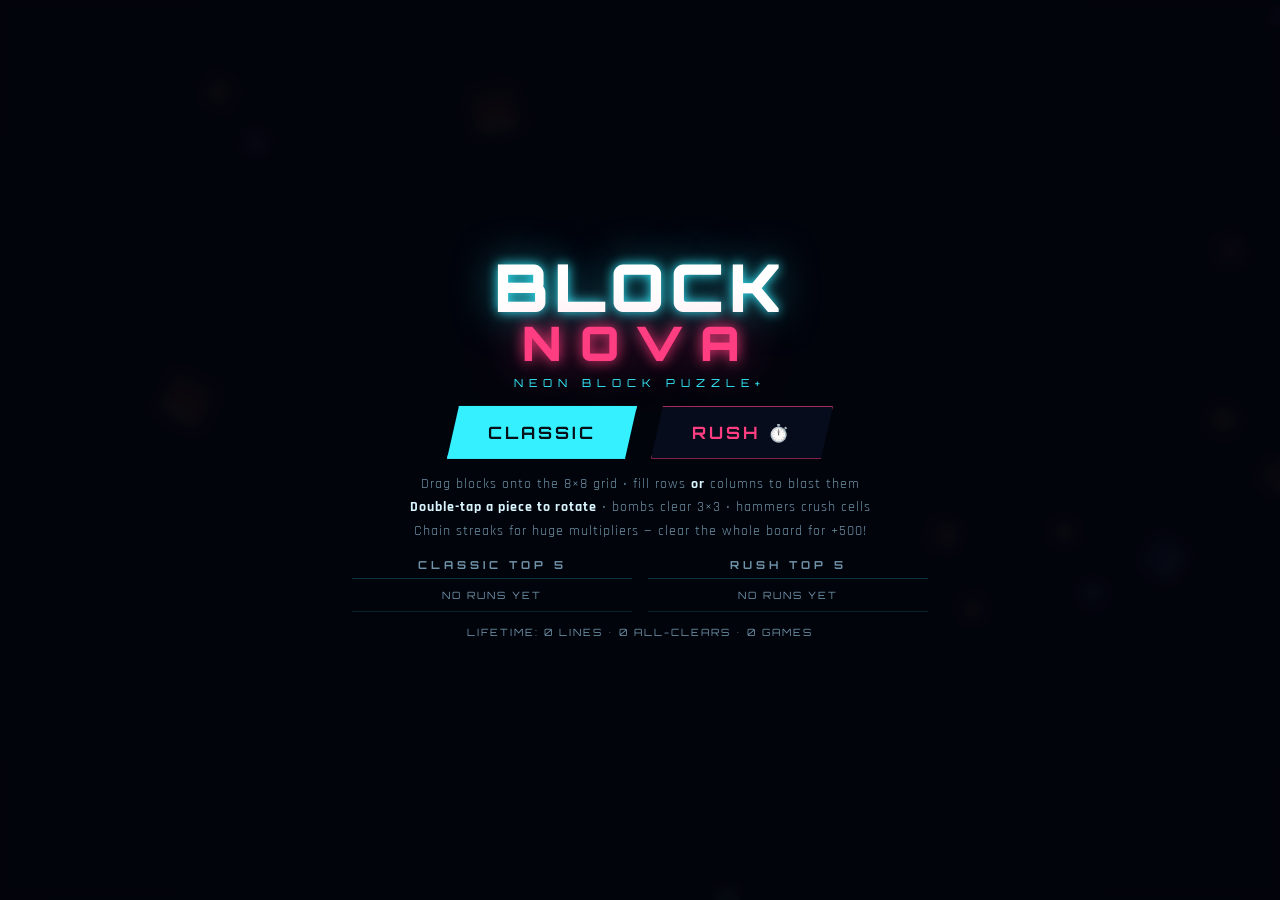
==== block-nova/index.html @ ba83cbbb "BLOCK NOVA: new block-puzzle game in its own folder - 8x8 drag-and-place block puzzle (Block Blast s" ====
<!DOCTYPE html>
<html lang="en">
<head>
<meta charset="utf-8">
<meta name="viewport" content="width=device-width, initial-scale=1, maximum-scale=1, user-scalable=no, viewport-fit=cover">
<title>BLOCK NOVA — Neon Block Puzzle</title>
<meta name="description" content="Drag neon blocks, blast rows and columns, chain combos, unleash bombs and hammers. A block puzzle with more power.">
<meta name="theme-color" content="#04060f">
<link rel="icon" href="data:image/svg+xml,%3Csvg xmlns='http://www.w3.org/2000/svg' viewBox='0 0 32 32'%3E%3Crect x='4' y='4' width='11' height='11' rx='2' fill='%2335f0ff'/%3E%3Crect x='17' y='4' width='11' height='11' rx='2' fill='%23ff3d81'/%3E%3Crect x='4' y='17' width='11' height='11' rx='2' fill='%23ffb84d'/%3E%3Crect x='17' y='17' width='11' height='11' rx='2' fill='%2358ff9b'/%3E%3C/svg%3E">
<link rel="preconnect" href="https://fonts.googleapis.com">
<link rel="preconnect" href="https://fonts.gstatic.com" crossorigin>
<link href="https://fonts.googleapis.com/css2?family=Orbitron:wght@500;700;900&family=Rajdhani:wght@500;600;700&display=swap" rel="stylesheet">
<link rel="stylesheet" href="css/style.css">
</head>
<body>
<div id="app">
  <canvas id="game"></canvas>

  <!-- ======================= IN-GAME HUD ======================= -->
  <div id="hud" class="hidden">
    <div class="hud-left">
      <div id="bn-score-label">SCORE</div>
      <div id="bn-score">0</div>
      <div id="bn-best">BEST 0</div>
    </div>
    <div class="hud-mid">
      <div id="mode-label">CLASSIC</div>
      <div id="rush-timer" class="hidden"><i id="rush-fill"></i><b id="rush-secs">2:00</b></div>
    </div>
    <div class="hud-right">
      <div id="bn-streak" class="hidden"><span id="streak-x">x2</span><em>STREAK</em></div>
    </div>
    <div class="hud-buttons">
      <button id="bn-mute" class="icon-btn" aria-label="Sound">&#9834;</button>
      <button id="bn-pause" class="icon-btn" aria-label="Pause">&#10074;&#10074;</button>
    </div>
    <div id="powerbar">
      <button id="pw-rotate" class="pw" aria-label="Rotate piece"><span class="ic">&#x21BB;</span><b id="pw-rot-n">3</b><i class="cd" id="cd-rotate"></i></button>
      <button id="pw-bomb" class="pw" aria-label="Bomb"><span class="ic">&#xD83D;&#xDCA5;</span><b id="pw-bomb-n">1</b><i class="cd" id="cd-bomb"></i></button>
      <button id="pw-hammer" class="pw" aria-label="Hammer"><span class="ic">&#xD83D;&#xDD28;</span><b id="pw-ham-n">1</b><i class="cd" id="cd-hammer"></i></button>
    </div>
  </div>

  <div id="bn-banner"></div>
  <div id="vignette"></div>

  <!-- ======================= START SCREEN ======================= -->
  <div id="bn-start" class="screen visible">
    <div class="screen-inner">
      <div class="logo-wrap">
        <h1 class="logo bn-logo">BLOCK<span>NOVA</span></h1>
        <p class="tagline">NEON BLOCK PUZZLE+</p>
      </div>
      <div class="mode-row">
        <button id="btn-classic" class="btn primary big">CLASSIC</button>
        <button id="btn-rush" class="btn big rush-btn">RUSH &#9201;&#xFE0F;</button>
      </div>
      <p class="hint">Drag blocks onto the 8&times;8 grid &bull; fill rows <b>or</b> columns to blast them<br>
      <b>Double-tap a piece to rotate</b> &bull; bombs clear 3&times;3 &bull; hammers crush cells<br>
      Chain streaks for huge multipliers &mdash; clear the whole board for +500!</p>
      <div class="hs-cols">
        <div class="hs-block">
          <h2>CLASSIC TOP 5</h2>
          <div id="hs-classic" class="hs-table"></div>
        </div>
        <div class="hs-block">
          <h2>RUSH TOP 5</h2>
          <div id="hs-rush" class="hs-table"></div>
        </div>
      </div>
      <div id="bn-stats" class="lifetime"></div>
    </div>
  </div>

  <!-- ======================= PAUSE ======================= -->
  <div id="bn-pause" class="screen">
    <div class="screen-inner">
      <h1 class="title-sm">PAUSED</h1>
      <button id="bn-resume" class="btn primary big">RESUME</button>
      <button id="bn-restart" class="btn">RESTART</button>
      <button id="bn-quit" class="btn">QUIT TO MENU</button>
    </div>
  </div>

  <!-- ======================= GAME OVER ======================= -->
  <div id="bn-over" class="screen">
    <div class="screen-inner">
      <h1 class="title-sm wrecked" id="over-title">NO MOVES LEFT</h1>
      <div id="bn-new-best" class="new-best hidden">&#9733; NEW PERSONAL BEST &#9733;</div>
      <div class="stats-grid">
        <div class="stat main"><label>SCORE</label><b id="ov-score">0</b></div>
        <div class="stat"><label>LINES</label><b id="ov-lines">0</b></div>
        <div class="stat"><label>MAX STREAK</label><b id="ov-streak">x1</b></div>
        <div class="stat"><label>BEST</label><b id="ov-best">0</b></div>
      </div>
      <div class="hs-block">
        <h2 id="ov-hs-title">TOP 5</h2>
        <div id="ov-hs" class="hs-table"></div>
      </div>
      <button id="bn-again" class="btn primary big">PLAY AGAIN</button>
      <button id="bn-menu" class="btn">MENU</button>
      <p class="hint">R = instant restart</p>
    </div>
  </div>
</div>

<noscript><p style="color:#fff;font-family:sans-serif;padding:2em">This game requires JavaScript.</p></noscript>
<script src="js/core.js"></script>
<script src="js/audio.js"></script>
<script src="js/fx.js"></script>
<script src="js/pieces.js"></script>
<script src="js/game.js"></script>
</body>
</html>
---- block-nova/css/style.css ----
/* ============================================================
   BLOCK NOVA — style (matches NEON WRECKAGE brand)
   ============================================================ */
:root {
  --cyan: #35f0ff;
  --pink: #ff3d81;
  --amber: #ffb84d;
  --violet: #b06cff;
  --ink: #04060f;
  --text: #d9f6ff;
  --dim: #6f93a8;
  --hud-font: 'Orbitron', 'Segoe UI', sans-serif;
  --body-font: 'Rajdhani', 'Segoe UI', sans-serif;
}

* { margin: 0; padding: 0; box-sizing: border-box; }

html, body { height: 100%; overflow: hidden; background: var(--ink); overscroll-behavior: none; }

body {
  font-family: var(--body-font);
  color: var(--text);
  -webkit-user-select: none; user-select: none;
  -webkit-tap-highlight-color: transparent;
  touch-action: none;
}

#app { position: fixed; inset: 0; }
canvas#game { position: absolute; inset: 0; width: 100%; height: 100%; display: block; background: var(--ink); }
.hidden { display: none !important; }

#vignette {
  position: absolute; inset: 0; pointer-events: none; z-index: 5;
  background: radial-gradient(ellipse at center, transparent 55%, rgba(2, 4, 10, 0.55) 100%);
}

/* ---------------- HUD ---------------- */
#hud {
  position: absolute; inset: 0; pointer-events: none; z-index: 10;
  font-family: var(--hud-font);
  padding-top: env(safe-area-inset-top);
}
.hud-left { position: absolute; left: calc(14px + env(safe-area-inset-left)); top: calc(10px + env(safe-area-inset-top)); }
#bn-score-label { font-size: 9px; letter-spacing: 3px; color: var(--dim); }
#bn-score { font-size: 30px; font-weight: 900; color: #fff; text-shadow: 0 0 16px rgba(53,240,255,0.75); line-height: 1.05; }
#bn-score.pop { animation: scorePop 0.22s ease-out; }
@keyframes scorePop { 35% { transform: scale(1.16); color: var(--cyan); } }
#bn-best { font-size: 11px; letter-spacing: 2px; color: var(--amber); font-weight: 700; }

.hud-mid { position: absolute; left: 50%; top: calc(10px + env(safe-area-inset-top)); transform: translateX(-50%); text-align: center; }
#mode-label { font-size: 12px; font-weight: 700; letter-spacing: 4px; color: var(--cyan); text-shadow: 0 0 10px rgba(53,240,255,0.6); }
#rush-timer {
  position: relative; width: 130px; height: 14px; margin: 5px auto 0;
  border: 1px solid rgba(255,61,129,0.6); background: rgba(20,6,12,0.75);
  clip-path: polygon(5px 0, 100% 0, calc(100% - 5px) 100%, 0 100%);
}
#rush-fill { display: block; height: 100%; transform-origin: left center; background: linear-gradient(90deg,#c9173f,#ff5470); box-shadow: 0 0 10px rgba(255,60,90,0.7); }
#rush-secs { position: absolute; inset: 0; text-align: center; font-size: 10px; line-height: 13px; color: #fff; letter-spacing: 1px; }

.hud-right { position: absolute; right: calc(108px + env(safe-area-inset-right)); top: calc(12px + env(safe-area-inset-top)); text-align: right; }
#bn-streak { margin-top: 14px; }
#streak-x { font-size: 22px; font-weight: 900; color: var(--amber); text-shadow: 0 0 14px rgba(255,184,77,0.9); }
#streak-x.pop { animation: scorePop 0.2s ease-out; }
#bn-streak em { font-style: normal; display: block; font-size: 8px; letter-spacing: 3px; color: var(--dim); }

.hud-buttons { position: absolute; right: calc(10px + env(safe-area-inset-right)); top: calc(8px + env(safe-area-inset-top)); display: flex; gap: 8px; pointer-events: auto; }
.icon-btn {
  width: 38px; height: 38px; cursor: pointer;
  background: rgba(8, 14, 30, 0.7); color: var(--cyan);
  border: 1px solid rgba(53, 240, 255, 0.45);
  font-family: var(--hud-font); font-size: 13px; font-weight: 700;
  touch-action: manipulation;
}
.icon-btn:hover { background: rgba(53, 240, 255, 0.15); }
.icon-btn:active { transform: scale(0.92); }
#bn-mute.off { color: var(--dim); border-color: rgba(120,140,160,0.35); text-decoration: line-through; }

/* power bar */
#powerbar {
  position: absolute; left: 50%; transform: translateX(-50%);
  bottom: calc(14px + env(safe-area-inset-bottom));
  display: flex; gap: 12px; pointer-events: auto;
}
.pw {
  position: relative; width: 62px; height: 62px; cursor: pointer;
  display: flex; flex-direction: column; align-items: center; justify-content: center; gap: 1px;
  background: rgba(10, 18, 36, 0.85); color: var(--text);
  border: 1px solid rgba(53, 240, 255, 0.5);
  clip-path: polygon(10px 0, 100% 0, calc(100% - 10px) 100%, 0 100%);
  touch-action: manipulation;
}
.pw .ic { font-size: 22px; line-height: 1; }
.pw b { font-size: 11px; font-weight: 700; color: var(--amber); font-family: var(--hud-font); }
.pw:active { transform: scale(0.93); }
.pw.armed { border-color: var(--amber); box-shadow: 0 0 16px rgba(255,184,77,0.55); background: rgba(40, 26, 6, 0.9); }
.pw.empty { opacity: 0.35; }
.pw .cd { position: absolute; left: 0; bottom: 0; height: 3px; width: 100%; background: var(--cyan); transform-origin: left center; box-shadow: 0 0 6px var(--cyan); }

/* banner */
#bn-banner {
  position: absolute; left: 50%; top: 30%; transform: translate(-50%, 0);
  z-index: 11; pointer-events: none; opacity: 0;
  font-family: var(--hud-font); font-weight: 900; font-size: 40px; letter-spacing: 8px;
  color: #fff; text-shadow: 0 0 18px var(--cyan), 0 0 60px rgba(53,240,255,0.6);
  white-space: nowrap;
}
#bn-banner.show { animation: bannerIn 1.4s cubic-bezier(0.16, 1, 0.3, 1) forwards; }
@keyframes bannerIn {
  0% { opacity: 0; transform: translate(-50%, 0) scale(1.8); }
  16% { opacity: 1; transform: translate(-50%, 0) scale(1); }
  75% { opacity: 1; }
  100% { opacity: 0; transform: translate(-50%, -24px); }
}

/* ---------------- screens ---------------- */
.screen {
  position: absolute; inset: 0; z-index: 20;
  display: flex; align-items: center; justify-content: center;
  background: rgba(3, 5, 12, 0.78);
  backdrop-filter: blur(6px); -webkit-backdrop-filter: blur(6px);
  opacity: 0; visibility: hidden; pointer-events: none;
  transition: opacity 0.25s ease;
  overflow-y: auto;
}
.screen.visible { opacity: 1; visibility: visible; pointer-events: auto; }
.screen-inner {
  display: flex; flex-direction: column; align-items: center; gap: 14px;
  padding: 28px 20px 36px; max-width: 620px; width: 100%; text-align: center; margin: auto;
}

.logo-wrap { margin-bottom: 2px; }
.bn-logo {
  font-family: var(--hud-font); font-weight: 900; font-size: clamp(40px, 9vw, 66px);
  line-height: 1; letter-spacing: 5px; color: #fff;
  text-shadow: 0 0 12px var(--cyan), 0 0 42px rgba(53,240,255,0.5);
}
.bn-logo span { display: block; font-size: 0.72em; letter-spacing: 18px; color: var(--pink); text-shadow: 0 0 14px var(--pink), 0 0 50px rgba(255,61,129,0.6); }
.tagline { margin-top: 8px; font-family: var(--hud-font); font-size: 11px; letter-spacing: 6px; color: var(--cyan); }
.title-sm {
  font-family: var(--hud-font); font-weight: 900; font-size: clamp(30px, 7vw, 46px);
  letter-spacing: 7px; color: #fff; text-shadow: 0 0 16px var(--cyan), 0 0 50px rgba(53,240,255,0.5);
}
.title-sm.wrecked { text-shadow: 0 0 16px var(--pink), 0 0 55px rgba(255,61,129,0.65); }

.btn {
  font-family: var(--hud-font); font-weight: 700; font-size: 14px; letter-spacing: 3px;
  color: var(--cyan); background: rgba(10, 20, 40, 0.55);
  border: 1px solid rgba(53, 240, 255, 0.55);
  padding: 12px 28px; cursor: pointer;
  clip-path: polygon(12px 0, 100% 0, calc(100% - 12px) 100%, 0 100%);
  transition: background 0.15s, box-shadow 0.15s, transform 0.08s;
  touch-action: manipulation;
}
.btn:hover { background: rgba(53, 240, 255, 0.16); box-shadow: 0 0 18px rgba(53,240,255,0.45); }
.btn:active { transform: scale(0.96); }
.btn.primary { color: #061018; background: var(--cyan); border-color: var(--cyan); box-shadow: 0 0 26px rgba(53,240,255,0.55); }
.btn.primary:hover { background: #7ff7ff; }
.btn.big { font-size: 17px; padding: 15px 40px; }
.rush-btn { color: var(--pink); border-color: rgba(255, 61, 129, 0.65); }
.rush-btn:hover { background: rgba(255, 61, 129, 0.14); box-shadow: 0 0 18px rgba(255,61,129,0.4); }

.mode-row { display: flex; gap: 14px; flex-wrap: wrap; justify-content: center; }

.hint { font-size: 13.5px; letter-spacing: 1px; color: var(--dim); line-height: 1.75; max-width: 480px; }
.hint b { color: var(--text); font-weight: 700; }

.stats-grid { display: flex; flex-wrap: wrap; justify-content: center; gap: 10px; }
.stat { min-width: 84px; padding: 8px 14px; border: 1px solid rgba(53, 240, 255, 0.25); background: rgba(8, 16, 32, 0.7); clip-path: polygon(8px 0, 100% 0, calc(100% - 8px) 100%, 0 100%); }
.stat label { display: block; font-family: var(--hud-font); font-size: 9px; letter-spacing: 2px; color: var(--dim); }
.stat b { font-family: var(--hud-font); font-size: 22px; font-weight: 700; color: #fff; }
.stat.main { border-color: rgba(255, 184, 77, 0.6); }
.stat.main b { font-size: 32px; color: var(--amber); text-shadow: 0 0 16px rgba(255,184,77,0.7); }

.new-best {
  font-family: var(--hud-font); font-weight: 700; letter-spacing: 4px; font-size: 14px;
  color: var(--amber); text-shadow: 0 0 14px rgba(255,184,77,0.8);
  animation: bestBlink 0.9s ease-in-out infinite;
}
@keyframes bestBlink { 50% { opacity: 0.45; } }

.hs-cols { display: flex; gap: 16px; flex-wrap: wrap; justify-content: center; width: 100%; }
.hs-block { flex: 1 1 220px; max-width: 280px; }
.hs-block h2 { font-family: var(--hud-font); font-size: 11px; letter-spacing: 4px; color: var(--dim); margin-bottom: 6px; font-weight: 700; }
.hs-table { border-top: 1px solid rgba(53,240,255,0.2); }
.hs-row { display: flex; align-items: center; gap: 10px; padding: 4px 8px; border-bottom: 1px solid rgba(53,240,255,0.12); font-family: var(--hud-font); font-size: 12px; }
.hs-row .rank { width: 20px; color: var(--dim); font-weight: 700; }
.hs-row .score { flex: 1; text-align: left; font-weight: 700; color: var(--cyan); }
.hs-row .sub { font-size: 9px; color: var(--dim); }
.hs-row.first .rank { color: var(--amber); }
.hs-row.empty { justify-content: center; color: var(--dim); letter-spacing: 2px; padding: 10px; font-size: 10px; }
.lifetime { font-family: var(--hud-font); font-size: 10px; letter-spacing: 2px; color: var(--dim); }

@media (max-width: 760px) {
  #bn-score { font-size: 23px; }
  #bn-banner { font-size: 26px; letter-spacing: 5px; }
  .pw { width: 56px; height: 56px; }
  .hint { font-size: 12px; }
  .stat b { font-size: 17px; } .stat.main b { font-size: 25px; }
  .hud-right { right: calc(100px + env(safe-area-inset-right)); }
}
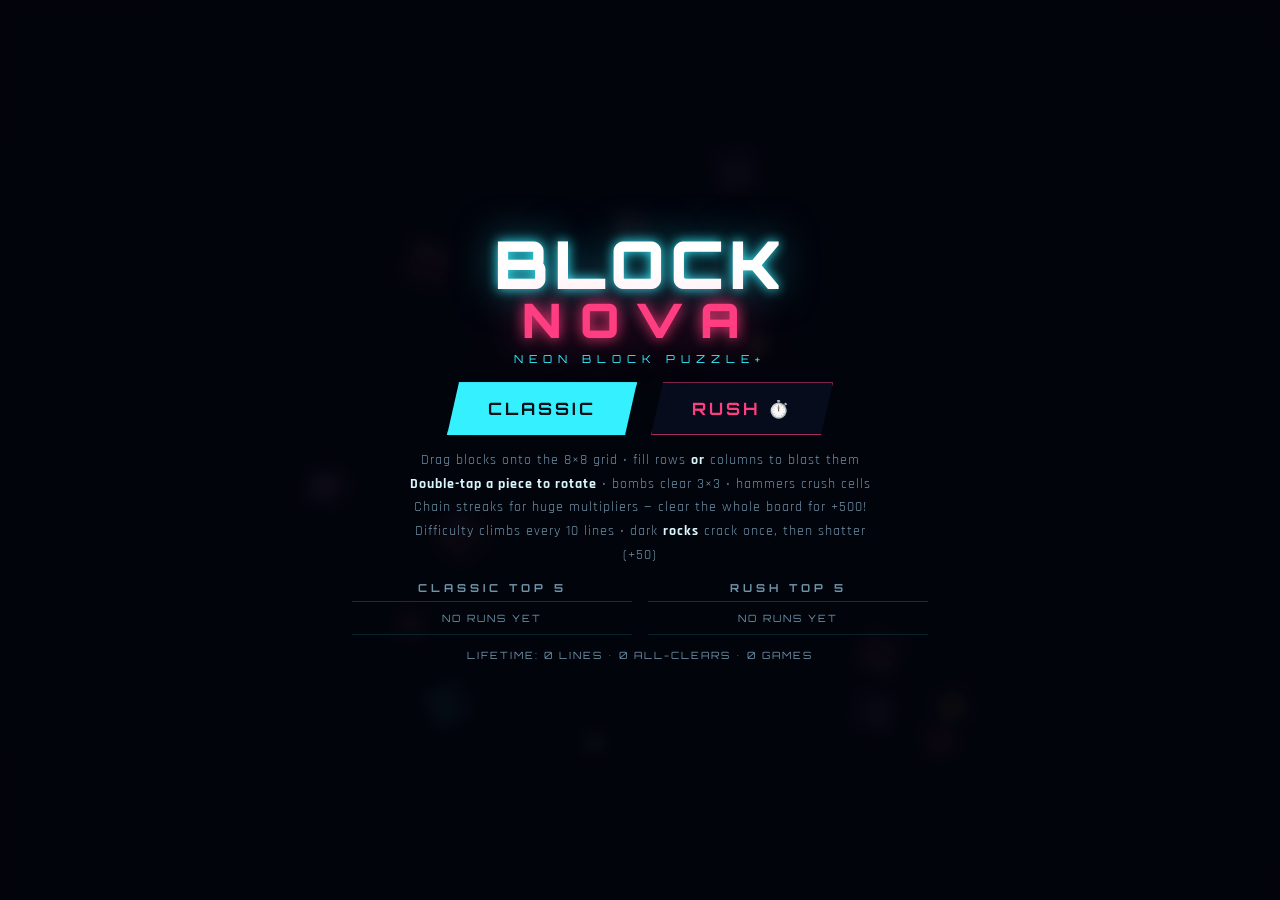
==== commit 56efc3c4: "BLOCK NOVA v2: progressive difficulty, rock cells, dedicated Android APK - Difficulty tiers (LV1-5, " ====
--- a/block-nova/index.html
+++ b/block-nova/index.html
@@ -57,7 +57,8 @@
       </div>
       <p class="hint">Drag blocks onto the 8&times;8 grid &bull; fill rows <b>or</b> columns to blast them<br>
       <b>Double-tap a piece to rotate</b> &bull; bombs clear 3&times;3 &bull; hammers crush cells<br>
-      Chain streaks for huge multipliers &mdash; clear the whole board for +500!</p>
+      Chain streaks for huge multipliers &mdash; clear the whole board for +500!<br>
+      Difficulty climbs every 10 lines &bull; dark <b>rocks</b> crack once, then shatter (+50)</p>
       <div class="hs-cols">
         <div class="hs-block">
           <h2>CLASSIC TOP 5</h2>
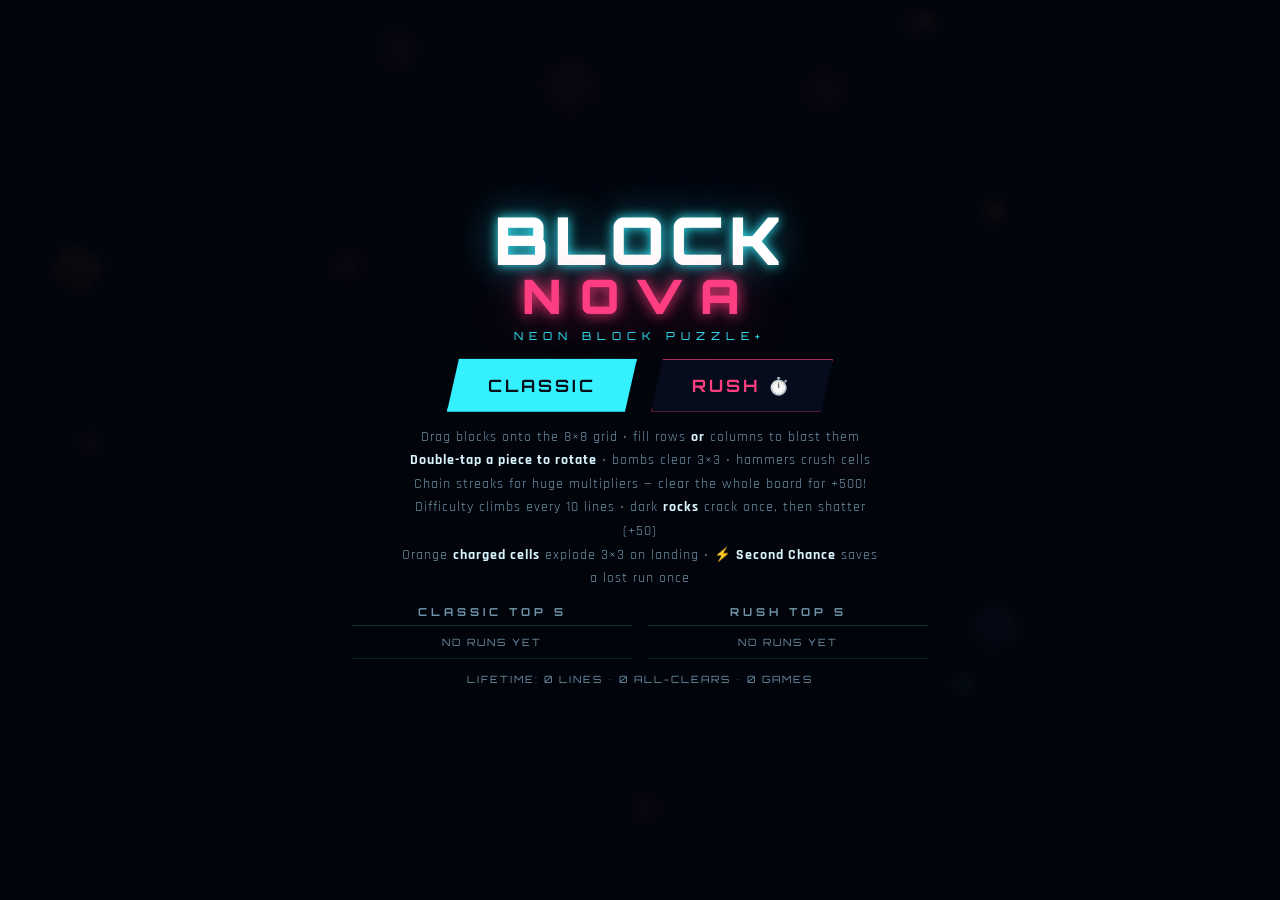
==== commit 2f277c83: "BLOCK NOVA v3: second chance, charged pieces, hint system - Second Chance: one revive per run offere" ====
--- a/block-nova/index.html
+++ b/block-nova/index.html
@@ -35,6 +35,7 @@
       <button id="bn-pause" class="icon-btn" aria-label="Pause">&#10074;&#10074;</button>
     </div>
     <div id="powerbar">
+      <button id="bn-hint" class="pw" aria-label="Hint"><span class="ic">&#128161;</span><b>FREE</b><i class="cd" id="cd-hint"></i></button>
       <button id="pw-rotate" class="pw" aria-label="Rotate piece"><span class="ic">&#x21BB;</span><b id="pw-rot-n">3</b><i class="cd" id="cd-rotate"></i></button>
       <button id="pw-bomb" class="pw" aria-label="Bomb"><span class="ic">&#xD83D;&#xDCA5;</span><b id="pw-bomb-n">1</b><i class="cd" id="cd-bomb"></i></button>
       <button id="pw-hammer" class="pw" aria-label="Hammer"><span class="ic">&#xD83D;&#xDD28;</span><b id="pw-ham-n">1</b><i class="cd" id="cd-hammer"></i></button>
@@ -58,7 +59,8 @@
       <p class="hint">Drag blocks onto the 8&times;8 grid &bull; fill rows <b>or</b> columns to blast them<br>
       <b>Double-tap a piece to rotate</b> &bull; bombs clear 3&times;3 &bull; hammers crush cells<br>
       Chain streaks for huge multipliers &mdash; clear the whole board for +500!<br>
-      Difficulty climbs every 10 lines &bull; dark <b>rocks</b> crack once, then shatter (+50)</p>
+      Difficulty climbs every 10 lines &bull; dark <b>rocks</b> crack once, then shatter (+50)<br>
+      Orange <b>charged cells</b> explode 3&times;3 on landing &bull; <b>&#9889; Second Chance</b> saves a lost run once</p>
       <div class="hs-cols">
         <div class="hs-block">
           <h2>CLASSIC TOP 5</h2>
@@ -88,6 +90,7 @@
     <div class="screen-inner">
       <h1 class="title-sm wrecked" id="over-title">NO MOVES LEFT</h1>
       <div id="bn-new-best" class="new-best hidden">&#9733; NEW PERSONAL BEST &#9733;</div>
+      <button id="bn-revive" class="btn big revive-btn hidden">&#9889; SECOND CHANCE &mdash; CLEAR BOTTOM &amp; CONTINUE</button>
       <div class="stats-grid">
         <div class="stat main"><label>SCORE</label><b id="ov-score">0</b></div>
         <div class="stat"><label>LINES</label><b id="ov-lines">0</b></div>
--- a/block-nova/css/style.css
+++ b/block-nova/css/style.css
@@ -156,6 +156,12 @@
 .btn.primary { color: #061018; background: var(--cyan); border-color: var(--cyan); box-shadow: 0 0 26px rgba(53,240,255,0.55); }
 .btn.primary:hover { background: #7ff7ff; }
 .btn.big { font-size: 17px; padding: 15px 40px; }
+.revive-btn {
+  color: #1a1206; background: var(--amber); border-color: var(--amber);
+  box-shadow: 0 0 26px rgba(255, 184, 77, 0.55);
+  font-size: 13px; padding: 12px 22px;
+}
+.revive-btn:hover { background: #ffd27a; box-shadow: 0 0 34px rgba(255, 184, 77, 0.8); }
 .rush-btn { color: var(--pink); border-color: rgba(255, 61, 129, 0.65); }
 .rush-btn:hover { background: rgba(255, 61, 129, 0.14); box-shadow: 0 0 18px rgba(255,61,129,0.4); }
 
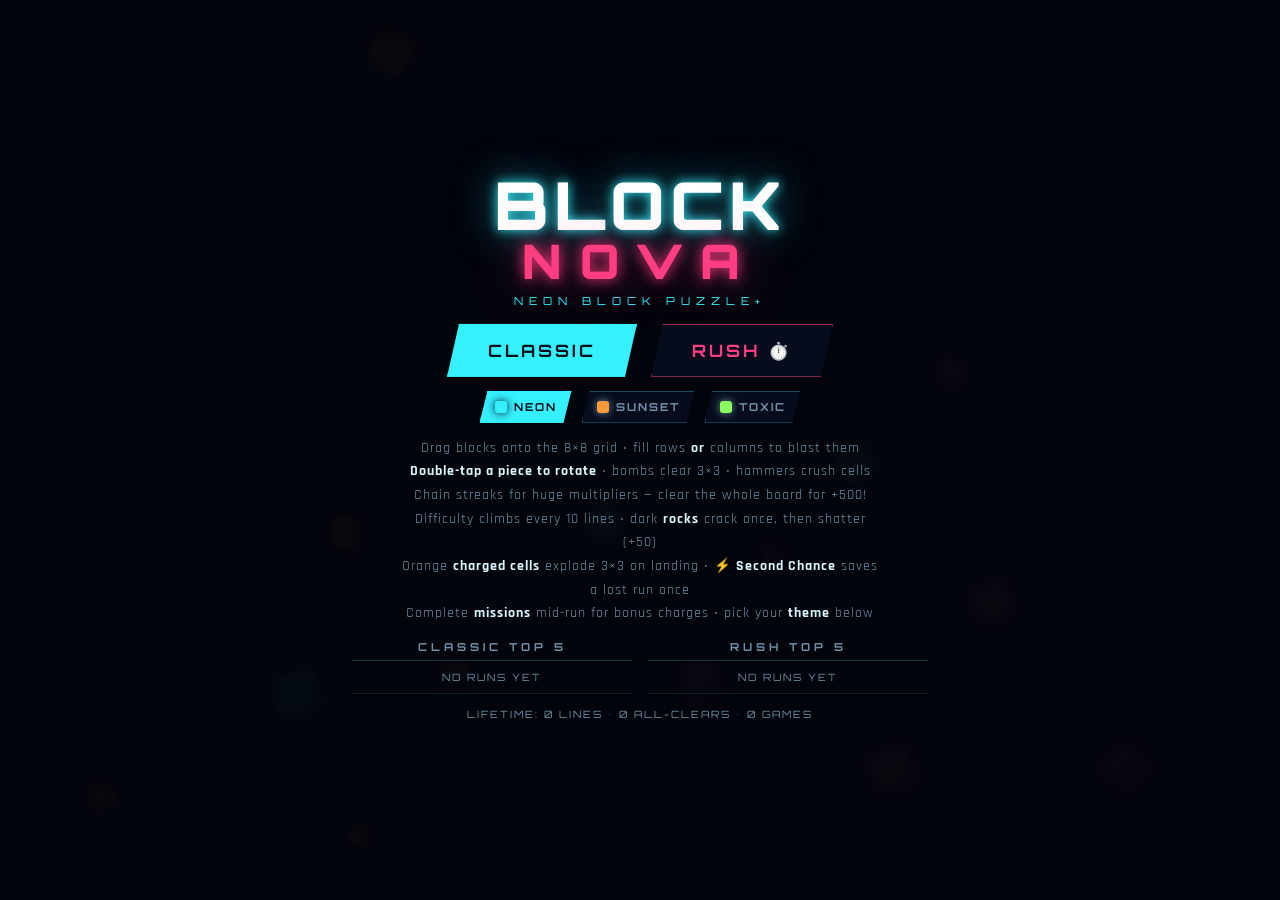
==== commit 9f6d8953: "BLOCK NOVA v4: in-run missions + color themes - Missions: 3 objectives per run from a 7-def pool (li" ====
--- a/block-nova/index.html
+++ b/block-nova/index.html
@@ -34,6 +34,11 @@
       <button id="bn-mute" class="icon-btn" aria-label="Sound">&#9834;</button>
       <button id="bn-pause" class="icon-btn" aria-label="Pause">&#10074;&#10074;</button>
     </div>
+    <div id="mission-bar" class="hidden">
+      <span class="mchip" id="mchip-0"></span>
+      <span class="mchip" id="mchip-1"></span>
+      <span class="mchip" id="mchip-2"></span>
+    </div>
     <div id="powerbar">
       <button id="bn-hint" class="pw" aria-label="Hint"><span class="ic">&#128161;</span><b>FREE</b><i class="cd" id="cd-hint"></i></button>
       <button id="pw-rotate" class="pw" aria-label="Rotate piece"><span class="ic">&#x21BB;</span><b id="pw-rot-n">3</b><i class="cd" id="cd-rotate"></i></button>
@@ -56,11 +61,17 @@
         <button id="btn-classic" class="btn primary big">CLASSIC</button>
         <button id="btn-rush" class="btn big rush-btn">RUSH &#9201;&#xFE0F;</button>
       </div>
+      <div class="theme-row">
+        <button class="theme-btn active" data-theme="neon"><i style="background:#35f0ff"></i>NEON</button>
+        <button class="theme-btn" data-theme="sunset"><i style="background:#ff9a3d"></i>SUNSET</button>
+        <button class="theme-btn" data-theme="toxic"><i style="background:#8aff5e"></i>TOXIC</button>
+      </div>
       <p class="hint">Drag blocks onto the 8&times;8 grid &bull; fill rows <b>or</b> columns to blast them<br>
       <b>Double-tap a piece to rotate</b> &bull; bombs clear 3&times;3 &bull; hammers crush cells<br>
       Chain streaks for huge multipliers &mdash; clear the whole board for +500!<br>
       Difficulty climbs every 10 lines &bull; dark <b>rocks</b> crack once, then shatter (+50)<br>
-      Orange <b>charged cells</b> explode 3&times;3 on landing &bull; <b>&#9889; Second Chance</b> saves a lost run once</p>
+      Orange <b>charged cells</b> explode 3&times;3 on landing &bull; <b>&#9889; Second Chance</b> saves a lost run once<br>
+      Complete <b>missions</b> mid-run for bonus charges &bull; pick your <b>theme</b> below</p>
       <div class="hs-cols">
         <div class="hs-block">
           <h2>CLASSIC TOP 5</h2>
--- a/block-nova/css/style.css
+++ b/block-nova/css/style.css
@@ -75,6 +75,39 @@
 .icon-btn:active { transform: scale(0.92); }
 #bn-mute.off { color: var(--dim); border-color: rgba(120,140,160,0.35); text-decoration: line-through; }
 
+/* mission chips */
+#mission-bar {
+  position: absolute; left: 50%; transform: translateX(-50%);
+  bottom: calc(86px + env(safe-area-inset-bottom));
+  display: flex; gap: 8px; pointer-events: none;
+}
+.mchip {
+  font-family: var(--hud-font); font-size: 9.5px; font-weight: 700; letter-spacing: 0.5px;
+  color: var(--text); padding: 4px 9px;
+  background: rgba(8, 14, 28, 0.8); border: 1px solid rgba(53, 240, 255, 0.3);
+  clip-path: polygon(6px 0, 100% 0, calc(100% - 6px) 100%, 0 100%);
+  white-space: nowrap;
+}
+.mchip.done {
+  color: #0a1a10; background: rgba(88, 255, 155, 0.85);
+  border-color: rgba(88, 255, 155, 0.9); text-decoration: line-through;
+  box-shadow: 0 0 12px rgba(88, 255, 155, 0.5);
+}
+
+/* theme picker */
+.theme-row { display: flex; gap: 10px; }
+.theme-btn {
+  display: flex; align-items: center; gap: 7px;
+  font-family: var(--hud-font); font-size: 11px; font-weight: 700; letter-spacing: 2px;
+  color: var(--dim); background: rgba(10, 20, 40, 0.55);
+  border: 1px solid rgba(53, 240, 255, 0.3); padding: 8px 14px; cursor: pointer;
+  touch-action: manipulation;
+  clip-path: polygon(8px 0, 100% 0, calc(100% - 8px) 100%, 0 100%);
+}
+.theme-btn i { width: 12px; height: 12px; border-radius: 3px; display: inline-block; box-shadow: 0 0 8px currentColor; }
+.theme-btn:hover { color: var(--text); border-color: rgba(53, 240, 255, 0.6); }
+.theme-btn.active { color: #061018; background: var(--cyan); border-color: var(--cyan); box-shadow: 0 0 16px rgba(53,240,255,0.5); }
+
 /* power bar */
 #powerbar {
   position: absolute; left: 50%; transform: translateX(-50%);
@@ -197,6 +230,9 @@
 .lifetime { font-family: var(--hud-font); font-size: 10px; letter-spacing: 2px; color: var(--dim); }
 
 @media (max-width: 760px) {
+  .mchip { font-size: 8.5px; padding: 3px 7px; }
+  #mission-bar { bottom: calc(78px + env(safe-area-inset-bottom)); gap: 5px; }
+  .theme-btn { padding: 7px 10px; font-size: 10px; }
   #bn-score { font-size: 23px; }
   #bn-banner { font-size: 26px; letter-spacing: 5px; }
   .pw { width: 56px; height: 56px; }
